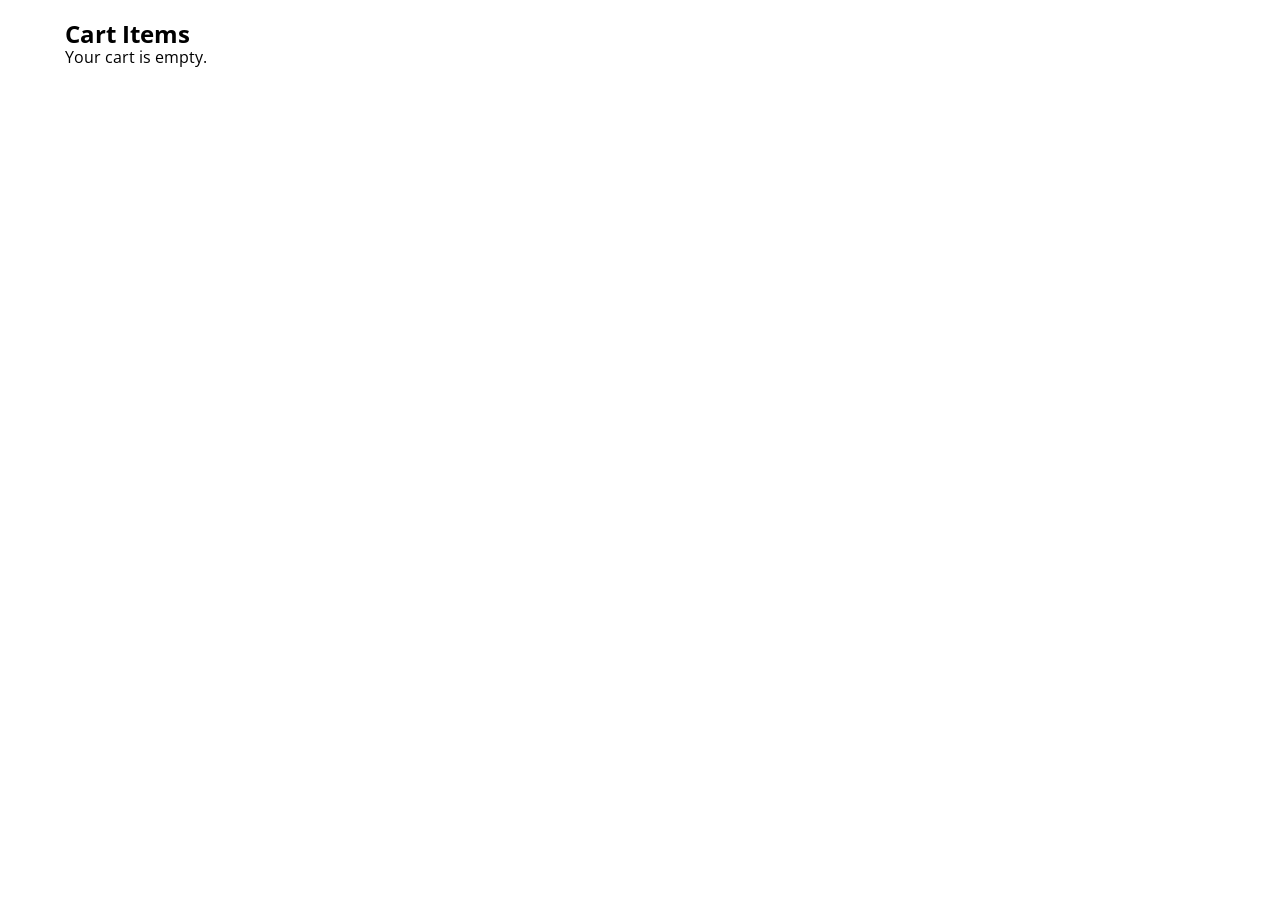
==== cart.html @ 0ee9a149 "upload project structure and main files, with basic functions done" ====
<!DOCTYPE html>
<html lang="en">

<head>
    <meta charset="UTF-8">
    <meta name="viewport" content="width=device-width, initial-scale=1.0">
    <meta name="description" content="E-Commerce Store Application">
    <meta name="author" content="Amr Khaled">
    <title>Cart</title>
    <meta property="og:title" content="E-Commerce Store Application">
    <meta property="og:description" content="Browse and shop products in our E-Commerce Store.">
    <meta property="og:type" content="website">
    <!-- Font Awesome Library -->
    <link rel="stylesheet" href="css/all.min.css">
    <!-- Render All Elements Normally -->
    <link rel="stylesheet" href="css/normalize.css">
    <!-- Main CSS File -->
    <link rel="stylesheet" href="css/styles.css">
    <!-- Google Fonts -->
    <link rel="preconnect" href="https://fonts.googleapis.com">
    <link rel="preconnect" href="https://fonts.gstatic.com" crossorigin>
    <link href="https://fonts.googleapis.com/css2?family=Open+Sans:ital,wght@0,300..800;1,300..800&display=swap"
        rel="stylesheet">
</head>

<body>
    <main>
        <div class="container">
            <h2>Cart Items</h2>
            <div class="cart-items" id="cartItems">
                <!-- Products will be added here dynamically -->
            </div>
            <div class="summary-box" id="summaryBox">
                <!-- Summary will be added here dynamically -->
            </div>
            <div class="status" id="status">
                <!-- Status will be added here dynamically -->
            </div>
        </div>
    </main>
    <script type="module" src="src/pages/cart.js"></script>
</body>

</html>
---- css/styles.css ----
/* Start Variables */
:root {
    --main-color: #4D1FAB;
    --Secondary-color: #350c81;
    --error-color: #E74C3C;
    --success-color: #30BA67;
    --active-sun-color: #f39c12;
    --background-color: #f8f8f8;
    --default-background-color: #fff;
    --default-text-color: #000;
    --checked-color: #e5e5e5;
    --border-radius: 10px;
}

/* End Variables */

/* Start Global Rules  */
* {
    margin: 0;
    padding: 0;
    font-family: "Open Sans", sans-serif;
    -webkit-box-sizing: border-box;
    -moz-box-sizing: border-box;
    box-sizing: border-box;
}

html {
    margin: 0;
    scroll-behavior: smooth;
}

body {
    margin: 0;
    min-height: 100vh;
}

body.dark {
    --default-background-color: #1e2939;
    --checked-color: #374151;
    --background-color: #101828;
    --default-text-color: #e5e7eb;
}

ul {
    list-style: none;
    margin: 0;
    padding: 0;
}

.container {
    padding-left: 10px;
    padding-right: 10px;
    margin-left: auto;
    margin-right: auto;
}

::-webkit-scrollbar {
    width: 10px;
}

::-webkit-scrollbar-track {
    background: var(--background-color);
}

::-webkit-scrollbar-thumb {
    background: var(--main-color);
}

::-webkit-scrollbar-thumb:hover {
    background: var(--Secondary-color);
}

/* Small */
@media (min-width: 768px) {
    .container {
        width: 750px;
    }
}

/* Medium */
@media (min-width: 992px) {
    .container {
        width: 970px;
    }
}

/* Large */
@media (min-width: 1200px) {
    .container {
        width: 1170px;
    }
}

/* End Global Rules */

/* Start Header */


/* End Header */

/* Start Main */
main {
    padding: 20px 0;
}

main .products-grid,
main .cart-items {
    display: grid;
    grid-template-columns: repeat(auto-fit, minmax(200px, 1fr));
    gap: 20px;
}

.checkout-container {
    display: flex;
    flex-direction: row;
    justify-content: space-between;
    gap: 20px;
}

/* End Main */

/* Start Footer */


/* End Footer */
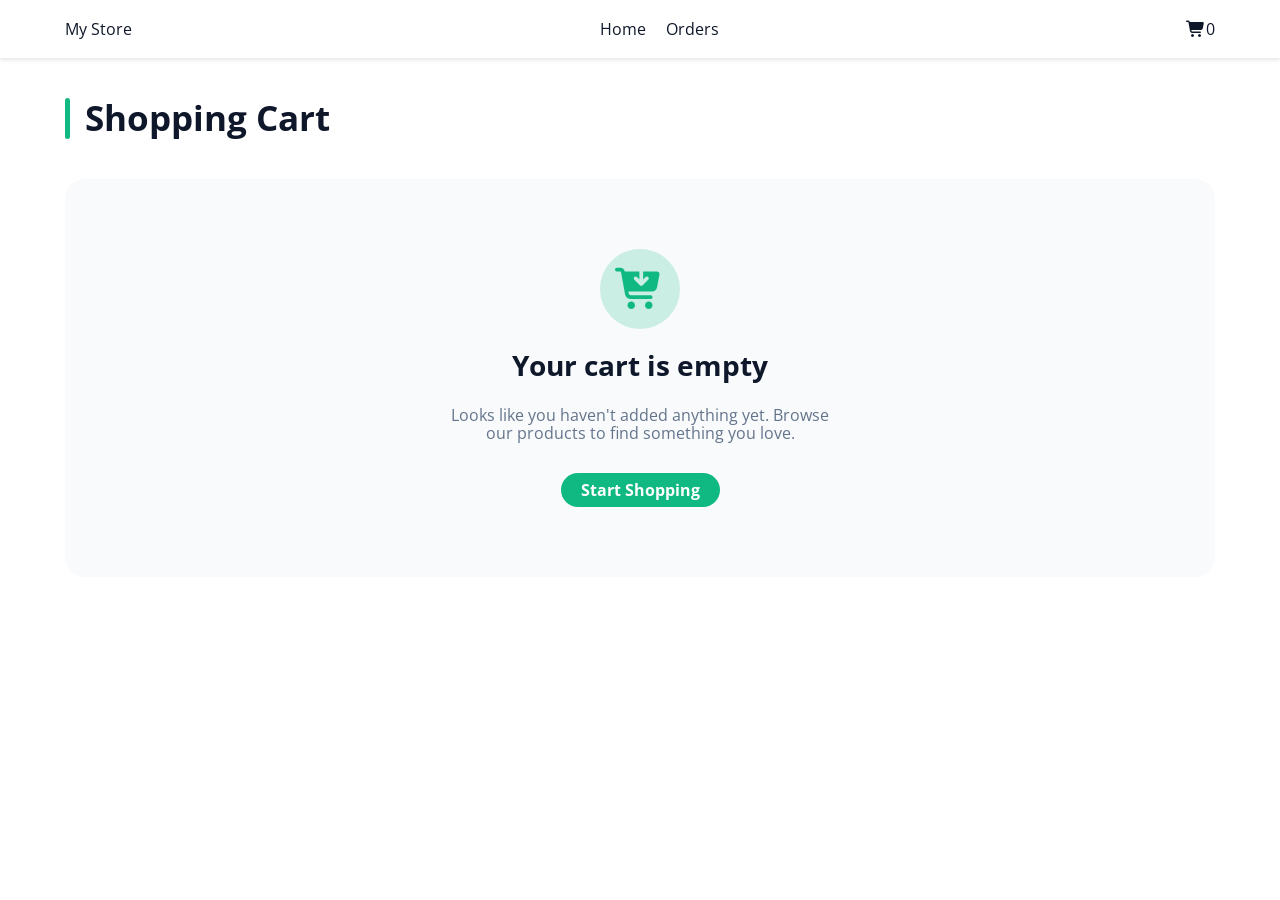
==== commit 74397d99: "feature: enhance cart and product pages with improved layout, styling, and empty state handling" ====
--- a/cart.html
+++ b/cart.html
@@ -26,12 +26,14 @@
 <body>
     <main>
         <div class="container">
-            <h2>Cart Items</h2>
-            <div class="cart-items" id="cartItems">
-                <!-- Products will be added here dynamically -->
-            </div>
-            <div class="summary-box" id="summaryBox">
-                <!-- Summary will be added here dynamically -->
+            <h2 class="main-title">Shopping Cart</h2>
+            <div class="cart-data">
+                <div class="cart-items" id="cartItems">
+                    <!-- Products will be added here dynamically -->
+                </div>
+                <div class="summary-box" id="summaryBox">
+                    <!-- Summary will be added here dynamically -->
+                </div>
             </div>
             <div class="status" id="status">
                 <!-- Status will be added here dynamically -->
--- a/css/styles.css
+++ b/css/styles.css
@@ -1,125 +1,20 @@
-/* Start Variables */
-:root {
-    --main-color: #4D1FAB;
-    --Secondary-color: #350c81;
-    --error-color: #E74C3C;
-    --success-color: #30BA67;
-    --active-sun-color: #f39c12;
-    --background-color: #f8f8f8;
-    --default-background-color: #fff;
-    --default-text-color: #000;
-    --checked-color: #e5e5e5;
-    --border-radius: 10px;
-}
+@import 'utils/variables.css';
 
-/* End Variables */
+@import 'base/reset.css';
+@import 'base/global.css';
 
-/* Start Global Rules  */
-* {
-    margin: 0;
-    padding: 0;
-    font-family: "Open Sans", sans-serif;
-    -webkit-box-sizing: border-box;
-    -moz-box-sizing: border-box;
-    box-sizing: border-box;
-}
+@import 'layout/grid.css';
+@import 'layout/header.css';
+@import 'layout/footer.css';
+@import 'layout/main.css';
 
-html {
-    margin: 0;
-    scroll-behavior: smooth;
-}
+@import 'pages/home.css';
+@import 'pages/product.css';
+@import 'pages/cart.css';
+@import 'pages/checkout.css';
+@import 'pages/orders.css';
 
-body {
-    margin: 0;
-    min-height: 100vh;
-}
+@import 'components/productCard.css';
+@import 'components/mainTitle.css';
 
-body.dark {
-    --default-background-color: #1e2939;
-    --checked-color: #374151;
-    --background-color: #101828;
-    --default-text-color: #e5e7eb;
-}
-
-ul {
-    list-style: none;
-    margin: 0;
-    padding: 0;
-}
-
-.container {
-    padding-left: 10px;
-    padding-right: 10px;
-    margin-left: auto;
-    margin-right: auto;
-}
-
-::-webkit-scrollbar {
-    width: 10px;
-}
-
-::-webkit-scrollbar-track {
-    background: var(--background-color);
-}
-
-::-webkit-scrollbar-thumb {
-    background: var(--main-color);
-}
-
-::-webkit-scrollbar-thumb:hover {
-    background: var(--Secondary-color);
-}
-
-/* Small */
-@media (min-width: 768px) {
-    .container {
-        width: 750px;
-    }
-}
-
-/* Medium */
-@media (min-width: 992px) {
-    .container {
-        width: 970px;
-    }
-}
-
-/* Large */
-@media (min-width: 1200px) {
-    .container {
-        width: 1170px;
-    }
-}
-
-/* End Global Rules */
-
-/* Start Header */
-
-
-/* End Header */
-
-/* Start Main */
-main {
-    padding: 20px 0;
-}
-
-main .products-grid,
-main .cart-items {
-    display: grid;
-    grid-template-columns: repeat(auto-fit, minmax(200px, 1fr));
-    gap: 20px;
-}
-
-.checkout-container {
-    display: flex;
-    flex-direction: row;
-    justify-content: space-between;
-    gap: 20px;
-}
-
-/* End Main */
-
-/* Start Footer */
-
-
-/* End Footer */+@import 'utils/scrollbar.css';
